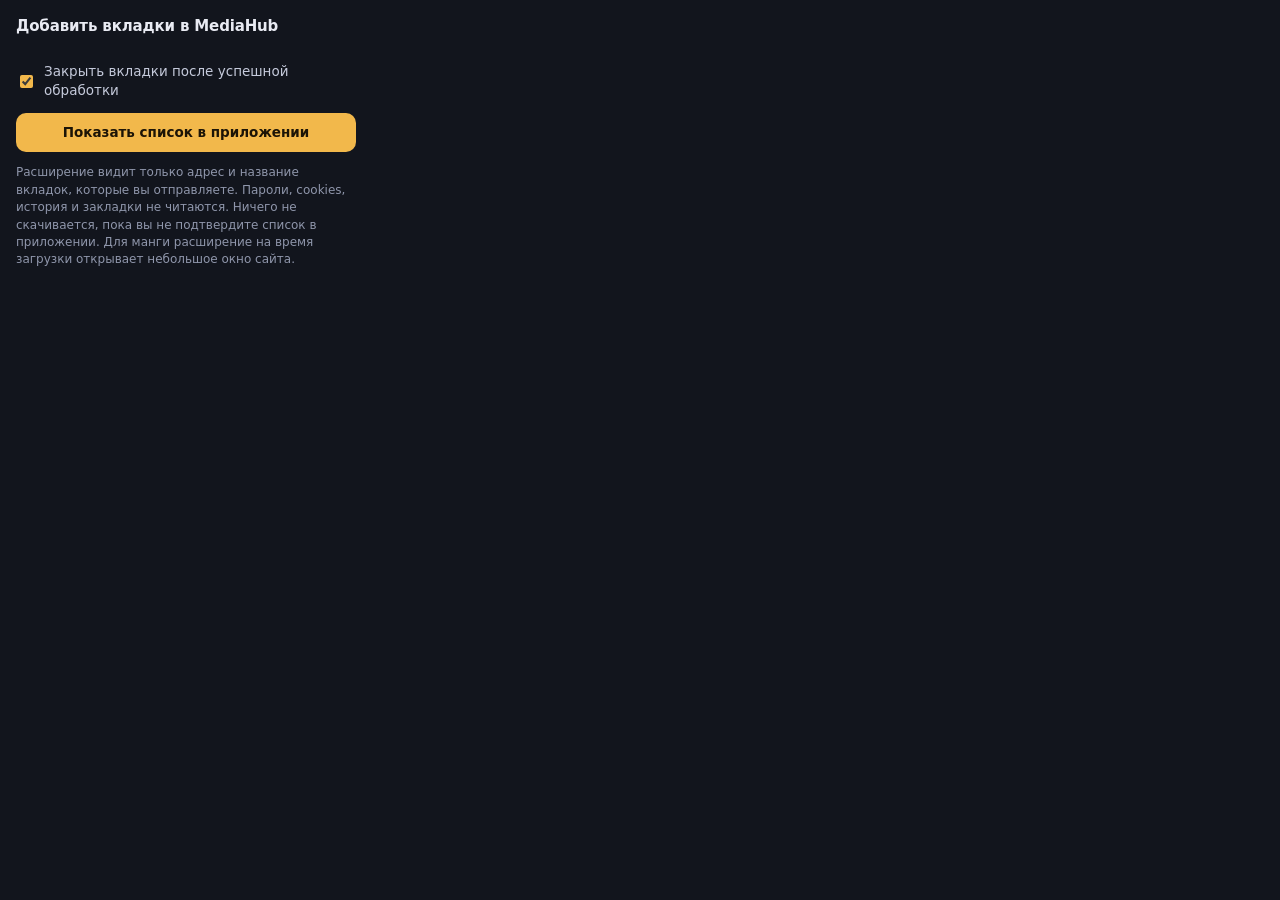
==== extension-firefox/popup.html @ 8ad8d5f3 "Organize MediaHub, add tests and Windows build Co-authored-by: arena-agent <297053741+arena-agent@us" ====
<!doctype html><html lang="ru"><head><meta charset="utf-8"><link rel="stylesheet" href="popup.css"><title>MediaHub</title></head><body>
<h1>Добавить вкладки в MediaHub</h1>
<form id="f"><div id="opts" role="radiogroup" aria-label="Что передать"></div>
<label class="chk"><input type="checkbox" id="close" checked> Закрыть вкладки после успешной обработки</label>
<button type="submit" id="go" class="go">Показать список в приложении</button></form>
<p id="msg" class="msg" role="status"></p>
<p class="note">Расширение видит только адрес и название вкладок, которые вы отправляете. Пароли, cookies, история и закладки не читаются. Ничего не скачивается, пока вы не подтвердите список в приложении. Для манги расширение на время загрузки открывает небольшое окно сайта.</p>
<script src="popup.js"></script></body></html>
---- extension-firefox/popup.css ----
:root{color-scheme:dark}
body{width:340px;margin:0;padding:16px;background:#12151d;color:#e9ebf3;font:13.5px/1.45 "Segoe UI Variable Text","Segoe UI",system-ui,sans-serif}
h1{margin:0 0 12px;font-size:15px;font-weight:650;letter-spacing:-.01em}
#opts{display:grid;gap:4px;margin-bottom:12px}
.opt{display:flex;align-items:center;gap:10px;padding:8px 10px;border:1px solid rgba(170,185,230,.16);border-radius:8px;cursor:pointer}
.opt:hover{border-color:rgba(170,185,230,.34)}.opt:has(input:checked){background:#1a1e2a;border-color:#f2b84b}.opt input{accent-color:#f2b84b}.opt b{margin-left:auto;font-variant-numeric:tabular-nums;color:#8f96ab;font-weight:500}
.opt.off{opacity:.45;cursor:default}
.chk{display:flex;gap:8px;align-items:center;margin:0 0 12px;color:#c5cadb}.chk input{accent-color:#f2b84b}
.go{width:100%;padding:10px 12px;border:0;border-radius:10px;background:#f2b84b;color:#1c1406;font:inherit;font-weight:650;cursor:pointer}.go:disabled{opacity:.5;cursor:default}.go:focus-visible,.opt:focus-within{outline:2px solid #f2b84b;outline-offset:2px}
.msg{min-height:0;margin:10px 0 0;color:#f2b84b}.msg:empty{display:none}
.note{margin:12px 0 0;color:#8f96ab;font-size:12px}
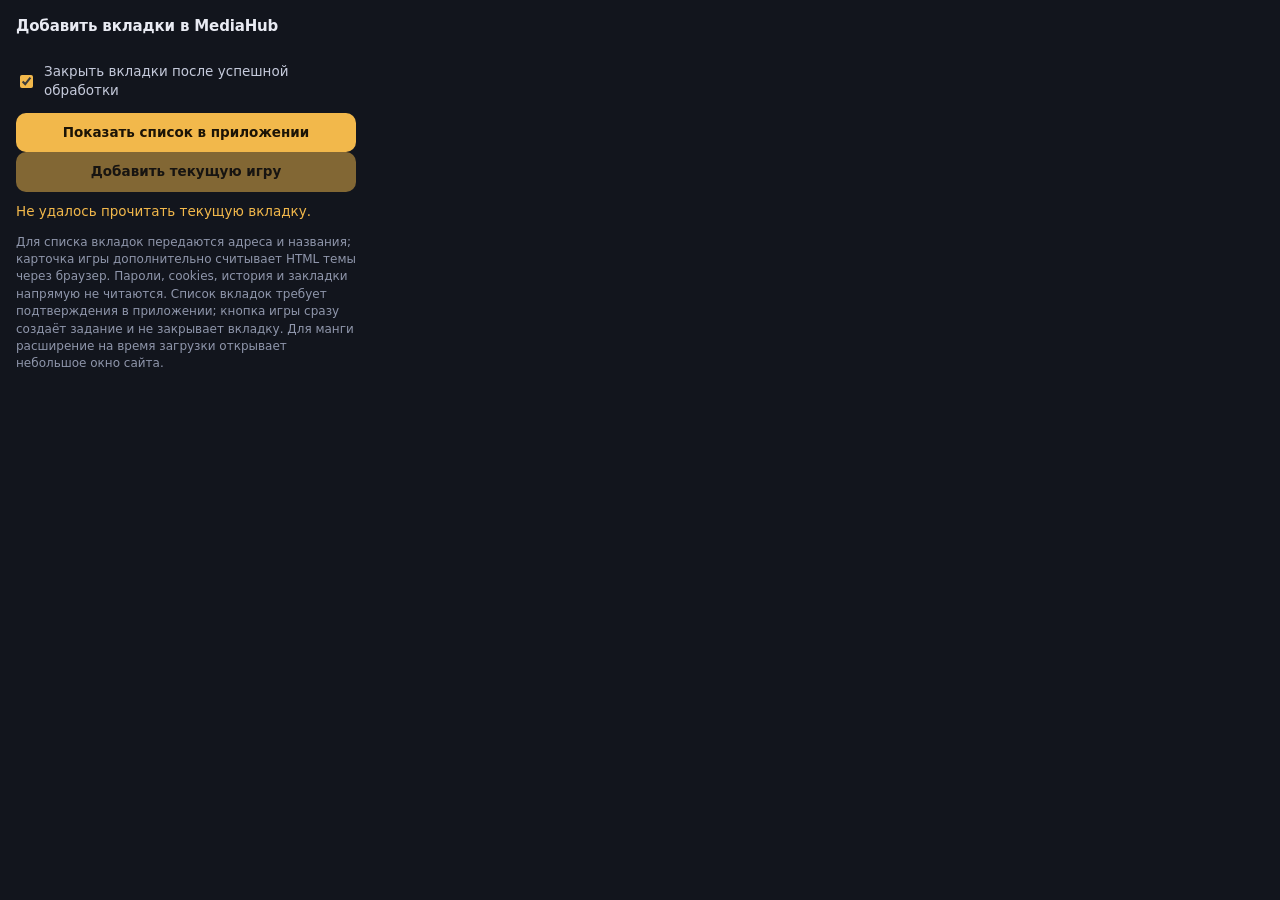
==== commit 93b29ada: "Add one-click game import from browser extension Co-authored-by: arena-agent <297053741+arena-agent@" ====
--- a/extension-firefox/popup.html
+++ b/extension-firefox/popup.html
@@ -4,5 +4,7 @@
 <label class="chk"><input type="checkbox" id="close" checked> Закрыть вкладки после успешной обработки</label>
 <button type="submit" id="go" class="go">Показать список в приложении</button></form>
 <p id="msg" class="msg" role="status"></p>
-<p class="note">Расширение видит только адрес и название вкладок, которые вы отправляете. Пароли, cookies, история и закладки не читаются. Ничего не скачивается, пока вы не подтвердите список в приложении. Для манги расширение на время загрузки открывает небольшое окно сайта.</p>
-<script src="popup.js"></script></body></html>
+<button type="button" id="quick-game" class="go" aria-describedby="quick-game-message" disabled>Добавить текущую игру</button>
+<p id="quick-game-message" class="msg" role="status"></p>
+<p class="note">Для списка вкладок передаются адреса и названия; карточка игры дополнительно считывает HTML темы через браузер. Пароли, cookies, история и закладки напрямую не читаются. Список вкладок требует подтверждения в приложении; кнопка игры сразу создаёт задание и не закрывает вкладку. Для манги расширение на время загрузки открывает небольшое окно сайта.</p>
+<script src="popup.js"></script><script type="module" src="quick-game.js"></script></body></html>
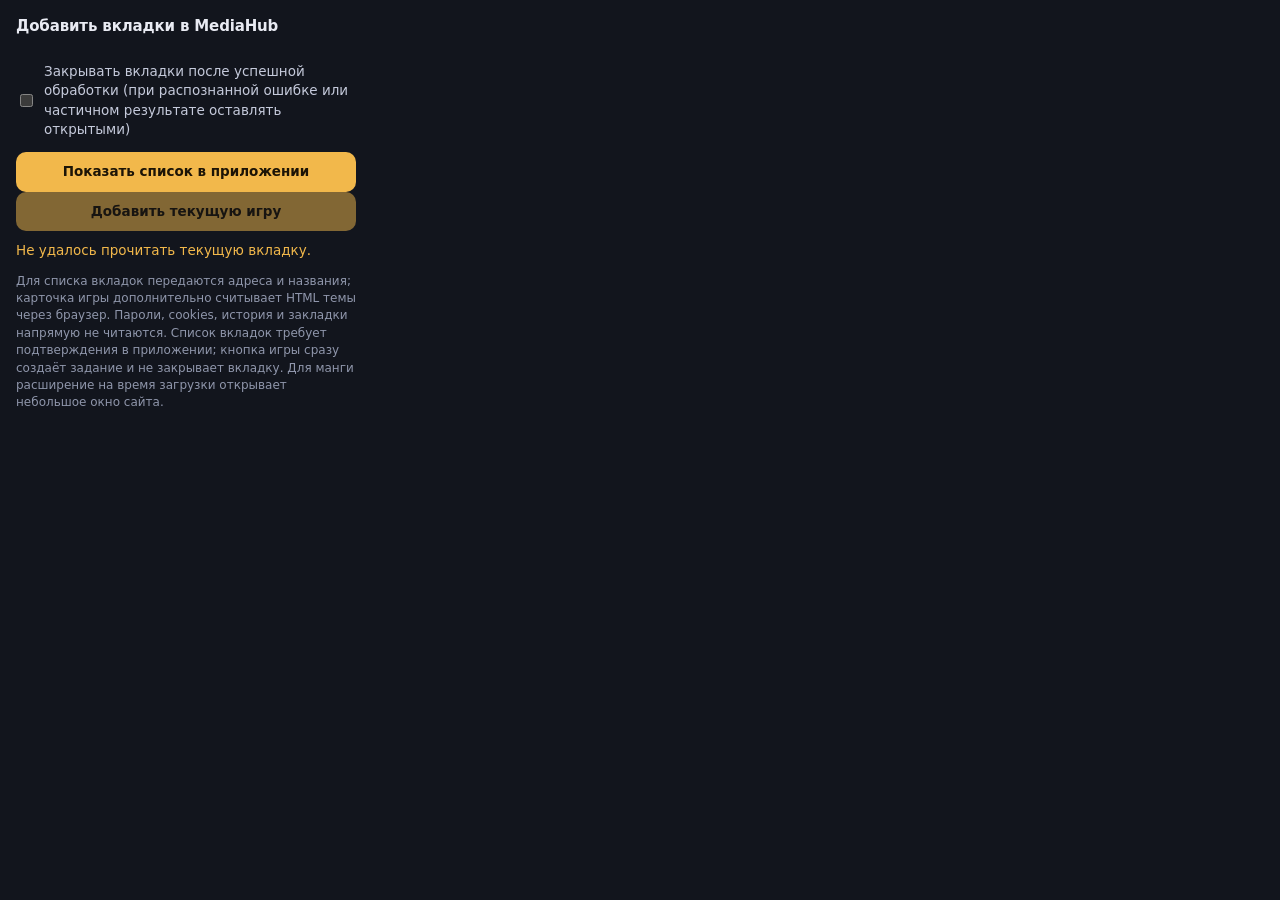
==== commit 0d16c045: "Confirm cancellation and make tab closing opt-in Co-authored-by: arena-agent <297053741+arena-agent@" ====
--- a/extension-firefox/popup.html
+++ b/extension-firefox/popup.html
@@ -1,7 +1,7 @@
 <!doctype html><html lang="ru"><head><meta charset="utf-8"><link rel="stylesheet" href="popup.css"><title>MediaHub</title></head><body>
 <h1>Добавить вкладки в MediaHub</h1>
 <form id="f"><div id="opts" role="radiogroup" aria-label="Что передать"></div>
-<label class="chk"><input type="checkbox" id="close" checked> Закрыть вкладки после успешной обработки</label>
+<label class="chk"><input type="checkbox" id="close"> Закрывать вкладки после успешной обработки (при распознанной ошибке или частичном результате оставлять открытыми)</label>
 <button type="submit" id="go" class="go">Показать список в приложении</button></form>
 <p id="msg" class="msg" role="status"></p>
 <button type="button" id="quick-game" class="go" aria-describedby="quick-game-message" disabled>Добавить текущую игру</button>
